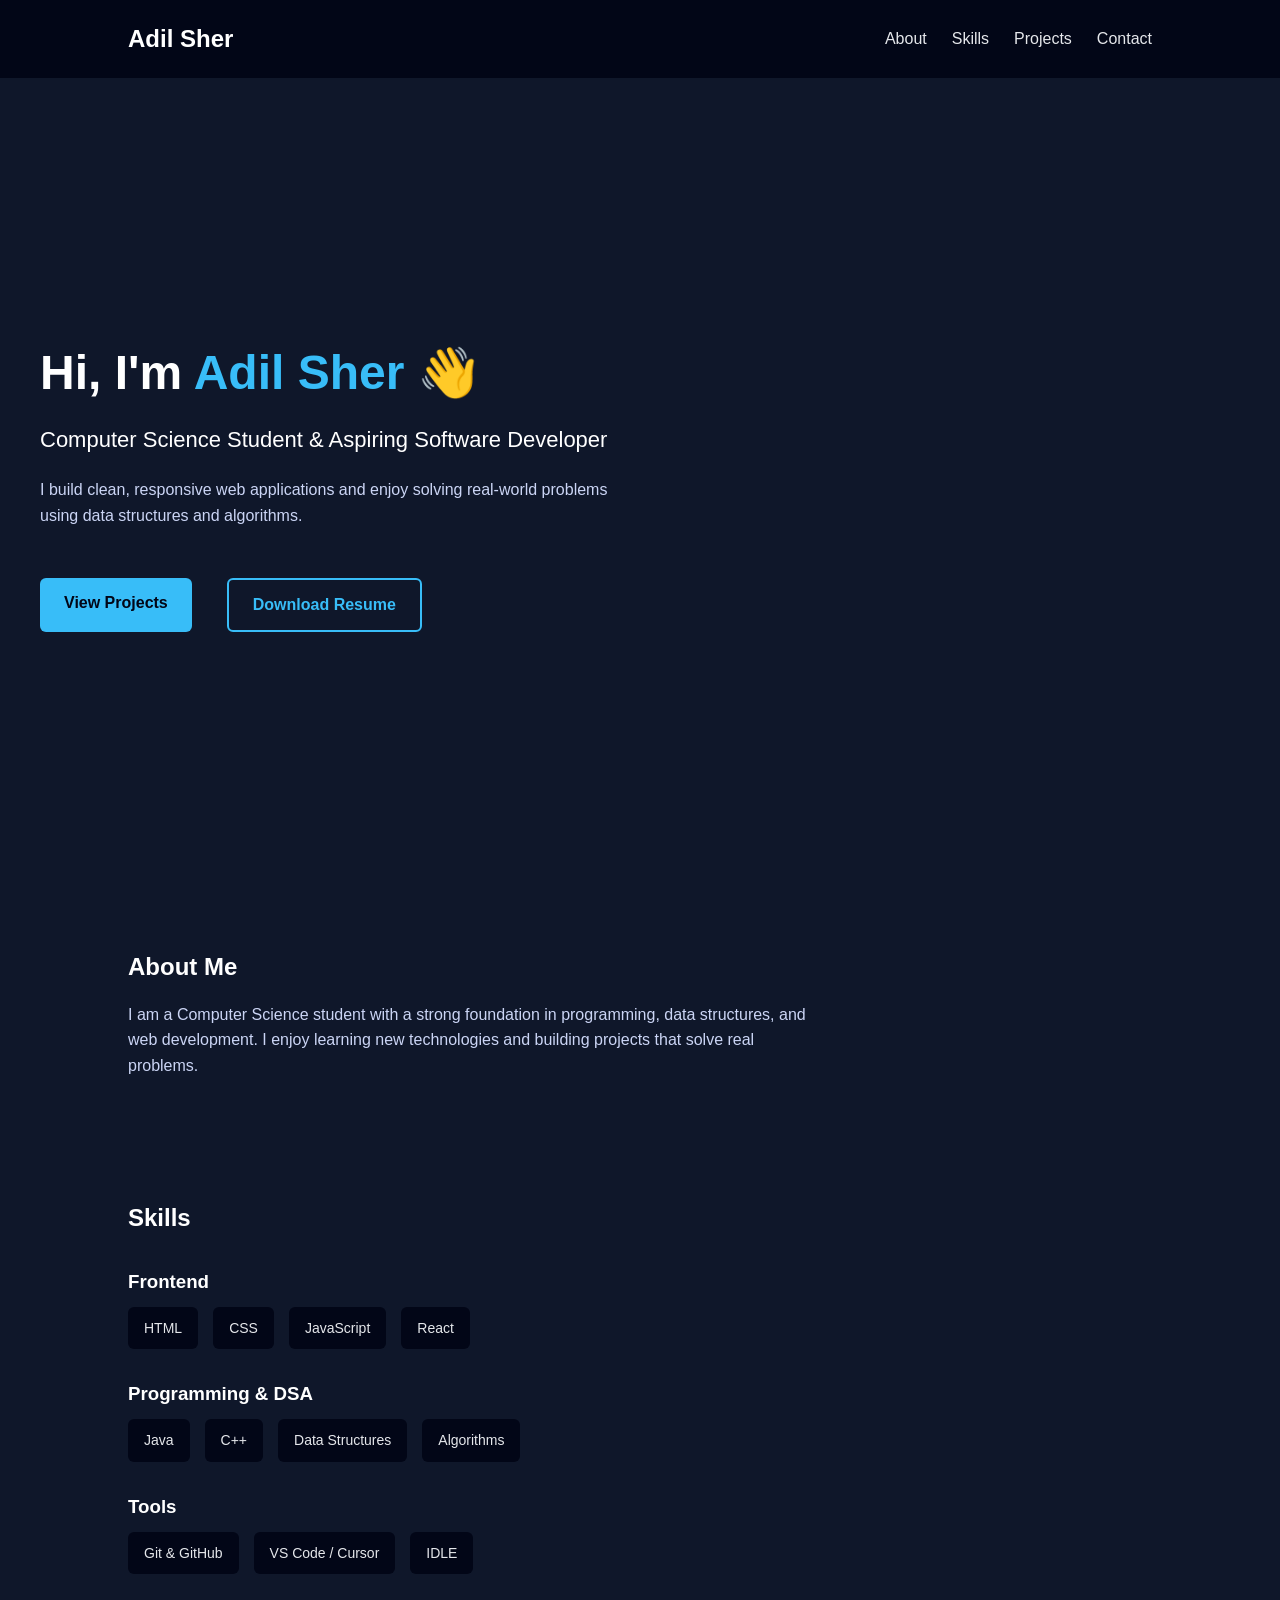
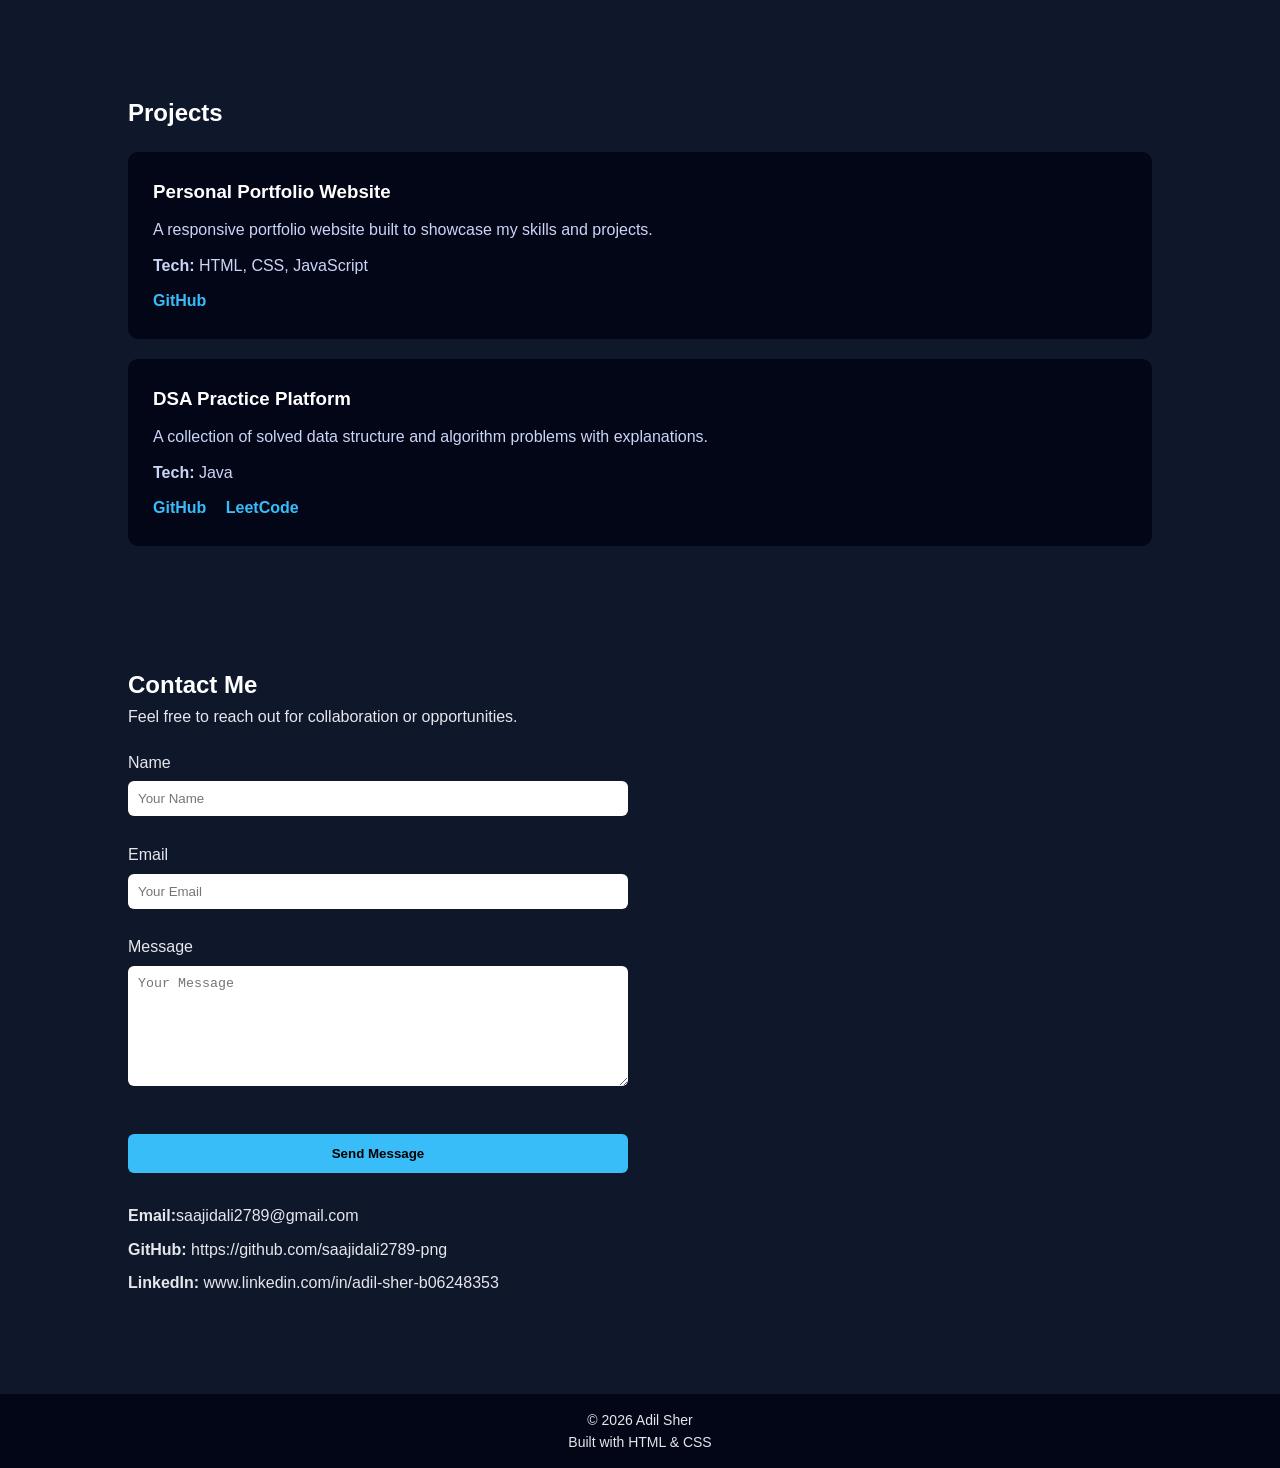
==== index.html @ 7ff1fd3f "PORTFOLIO" ====
<!DOCTYPE html>
<html lang="en">
<head>
    <meta charset="UTF-8">
    <meta name="viewport" content="width=device-width, initial-scale=1.0">
    <title>Adil Sher | Portfolio</title>
    <link rel="stylesheet" href="style.css">
</head>
<body>
    <header>
        <nav>
            <h2>Adil Sher</h2>
            <ul>
                <li><a href="#about">About</a></li>
                <li><a href="#skills">Skills</a></li>
                <li><a href="#projects">Projects</a></li>
                <li><a href="#contact">Contact</a></li>
            </ul>
        </nav>
    </header>

    <section id="hero">
        <h1>Hi, I'm <span>Adil Sher</span> 👋</h1>
        <h3>Computer Science Student & Aspiring Software Developer</h3>
        <p>
            I build clean, responsive web applications and enjoy solving
            real-world problems using data structures and algorithms.
        </p>

        <div class="hero-buttons">
    <a href="#projects">View Projects</a>
    <a href="adilresume.pdf" download>Download Resume</a>
</div>
    </section>

    <section id="about">
        <h2>About Me</h2>
        <p>
            I am a Computer Science student with a strong foundation in
            programming, data structures, and web development.
            I enjoy learning new technologies and building projects
            that solve real problems.
        </p>
    </section>

    <section id="skills">
        <h2>Skills</h2>

        <h3>Frontend</h3>
        <ul>
            <li>HTML</li>
            <li>CSS</li>
            <li>JavaScript</li>
            <li>React</li>
        </ul>

        <h3>Programming & DSA</h3>
        <ul>
            <li>Java</li>
            <li>C++</li>
            <li>Data Structures</li>
            <li>Algorithms</li>
        </ul>

        <h3>Tools</h3>
        <ul>
            <li>Git & GitHub</li>
            <li>VS Code / Cursor</li>
            <li>IDLE</li>
        </ul>
    </section>


    <section id="projects">
        <h2>Projects</h2>

        <div class="project-card">
            <h3>Personal Portfolio Website</h3>
            <p>
                A responsive portfolio website built to showcase my skills
                and projects.
            </p>
            <p><strong>Tech:</strong> HTML, CSS, JavaScript</p>
            <a href="https://github.com/saajidali2789-png">GitHub</a>
        </div>

        <div class="project-card">
            <h3>DSA Practice Platform</h3>
            <p>
                A collection of solved data structure and algorithm problems
                with explanations.
            </p>
            <p><strong>Tech:</strong> Java</p>
            <a href="https://github.com/saajidali2789-png">GitHub</a>
            <a href="https://leetcode.com/u/EtPJTrNvKa/">LeetCode</a>
        </div>
    </section>

    <section id="contact">
        <h2>Contact Me</h2>
        <p>Feel free to reach out for collaboration or opportunities.</p>

        <form>
            <label>Name</label><br>
            <input type="text" placeholder="Your Name"><br><br>

            <label>Email</label><br>
            <input type="email" placeholder="Your Email"><br><br>

            <label>Message</label><br>
            <textarea placeholder="Your Message"></textarea><br><br>

            <button type="submit">Send Message</button>
        </form>


        <div class="contact-info">
        <p><strong>Email:</strong>saajidali2789@gmail.com</p>
        <p><strong>GitHub:</strong> https://github.com/saajidali2789-png</p>
        <p><strong>LinkedIn:</strong> www.linkedin.com/in/adil-sher-b06248353</p>
    </div>

    </section>

    <footer>
        <p>© 2026 Adil Sher</p>
        <p>Built with HTML & CSS</p>
    </footer>



    
</body>
</html>
---- style.css ----
* {
    margin: 0;
    padding: 0;
    box-sizing: border-box;
}

body {
    font-family: Arial, Helvetica, sans-serif;
    line-height: 1.6;
    background-color: #0f172a;   
    color: #e5e7eb;              
}


section {
    padding: 60px 10%;
}


h1, h2, h3 {
    color: #ffffff;
}


a {
    text-decoration: none;
    color: #38bdf8;
}



header {
    background-color: #020617;
    position: sticky;
    top: 0;
    z-index: 1000;
}

nav {
    display: flex;
    justify-content: space-between;
    align-items: center;
    padding: 20px 10%;
}

nav h2 {
    font-size: 24px;
}

nav ul {
    display: flex;
    list-style: none;
    gap: 25px;
}

nav ul li a {
    color: #e5e7eb;
    font-weight: 500;
}

nav ul li a:hover {
    color: #38bdf8;
}


#hero {
    min-height: 90vh;
    display: flex;
    flex-direction: column;
    justify-content: center;
    padding:40px;
}

#hero h1 {
    font-size: 48px;
    margin-bottom: 10px;
}

#hero span {
    color: #38bdf8;
}

#hero h3 {
    font-size: 22px;
    margin-bottom: 20px;
    font-weight: 400;
}

#hero p {
    max-width: 600px;
    margin-bottom: 30px;
    color: #cbd5f5;
}


#hero a {
    display: inline-block;
    margin-right: 15px;
    padding: 12px 24px;
    border-radius: 6px;
    font-weight: 600;
}

#hero a:first-of-type {
    background-color: #38bdf8;
    color: #020617;
}

#hero a:last-of-type {
    border: 2px solid #38bdf8;
}

.hero-buttons {
    display: flex;
    gap: 20px;
    margin-top: 20px;
}



#about p {
    max-width: 700px;
    margin-top: 15px;
    color: #cbd5f5;
}



#skills h3 {
    margin-top: 30px;
    margin-bottom: 10px;
}

#skills ul {
    list-style: none;
    display: flex;
    flex-wrap: wrap;
    gap: 15px;
}

#skills li {
    background-color: #020617;
    padding: 10px 16px;
    border-radius: 6px;
    font-size: 14px;
}



.project-card {
    background-color: #020617;
    padding: 25px;
    border-radius: 10px;
    margin-top: 20px;
}

.project-card h3 {
    margin-bottom: 10px;
}

.project-card p {
    margin-bottom: 10px;
    color: #cbd5f5;
}

.project-card a {
    margin-right: 15px;
    font-weight: 600;
}


form {
    max-width: 500px;
    margin-top: 20px;
}

input, textarea {
    width: 100%;
    padding: 10px;
    margin-top: 6px;
    border-radius: 6px;
    border: none;
    outline: none;
}

textarea {
    height: 120px;
}

button {
    margin-top: 15px;
    padding: 12px;
    width: 100%;
    background-color: #38bdf8;
    border: none;
    border-radius: 6px;
    font-weight: bold;
    cursor: pointer;
}

button:hover {
    background-color: #0ea5e9;
}


.contact-info {
    margin-top: 30px;
}

.contact-info p {
    margin-bottom: 8px;
}

footer {
    background-color: #020617;
    text-align: center;
    padding: 15px;
    margin-top: 30px;
    font-size: 14px;
}
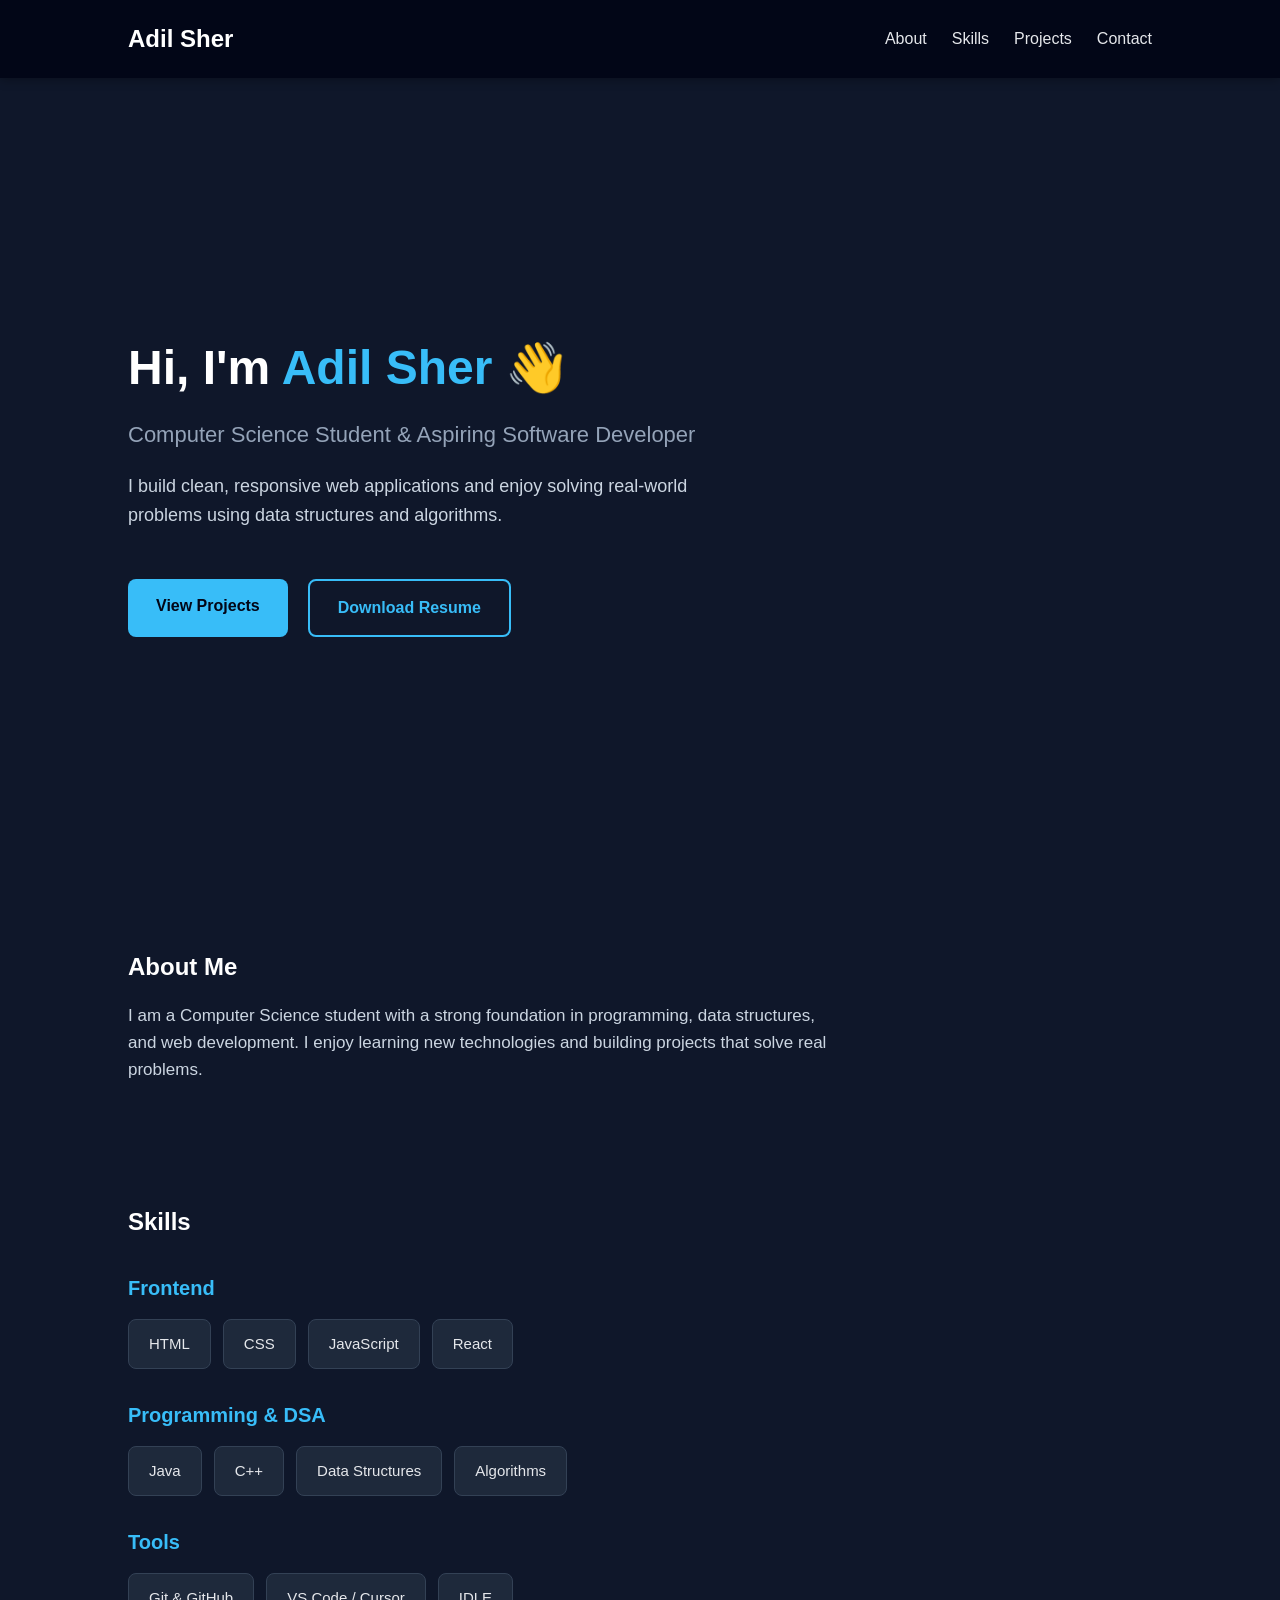
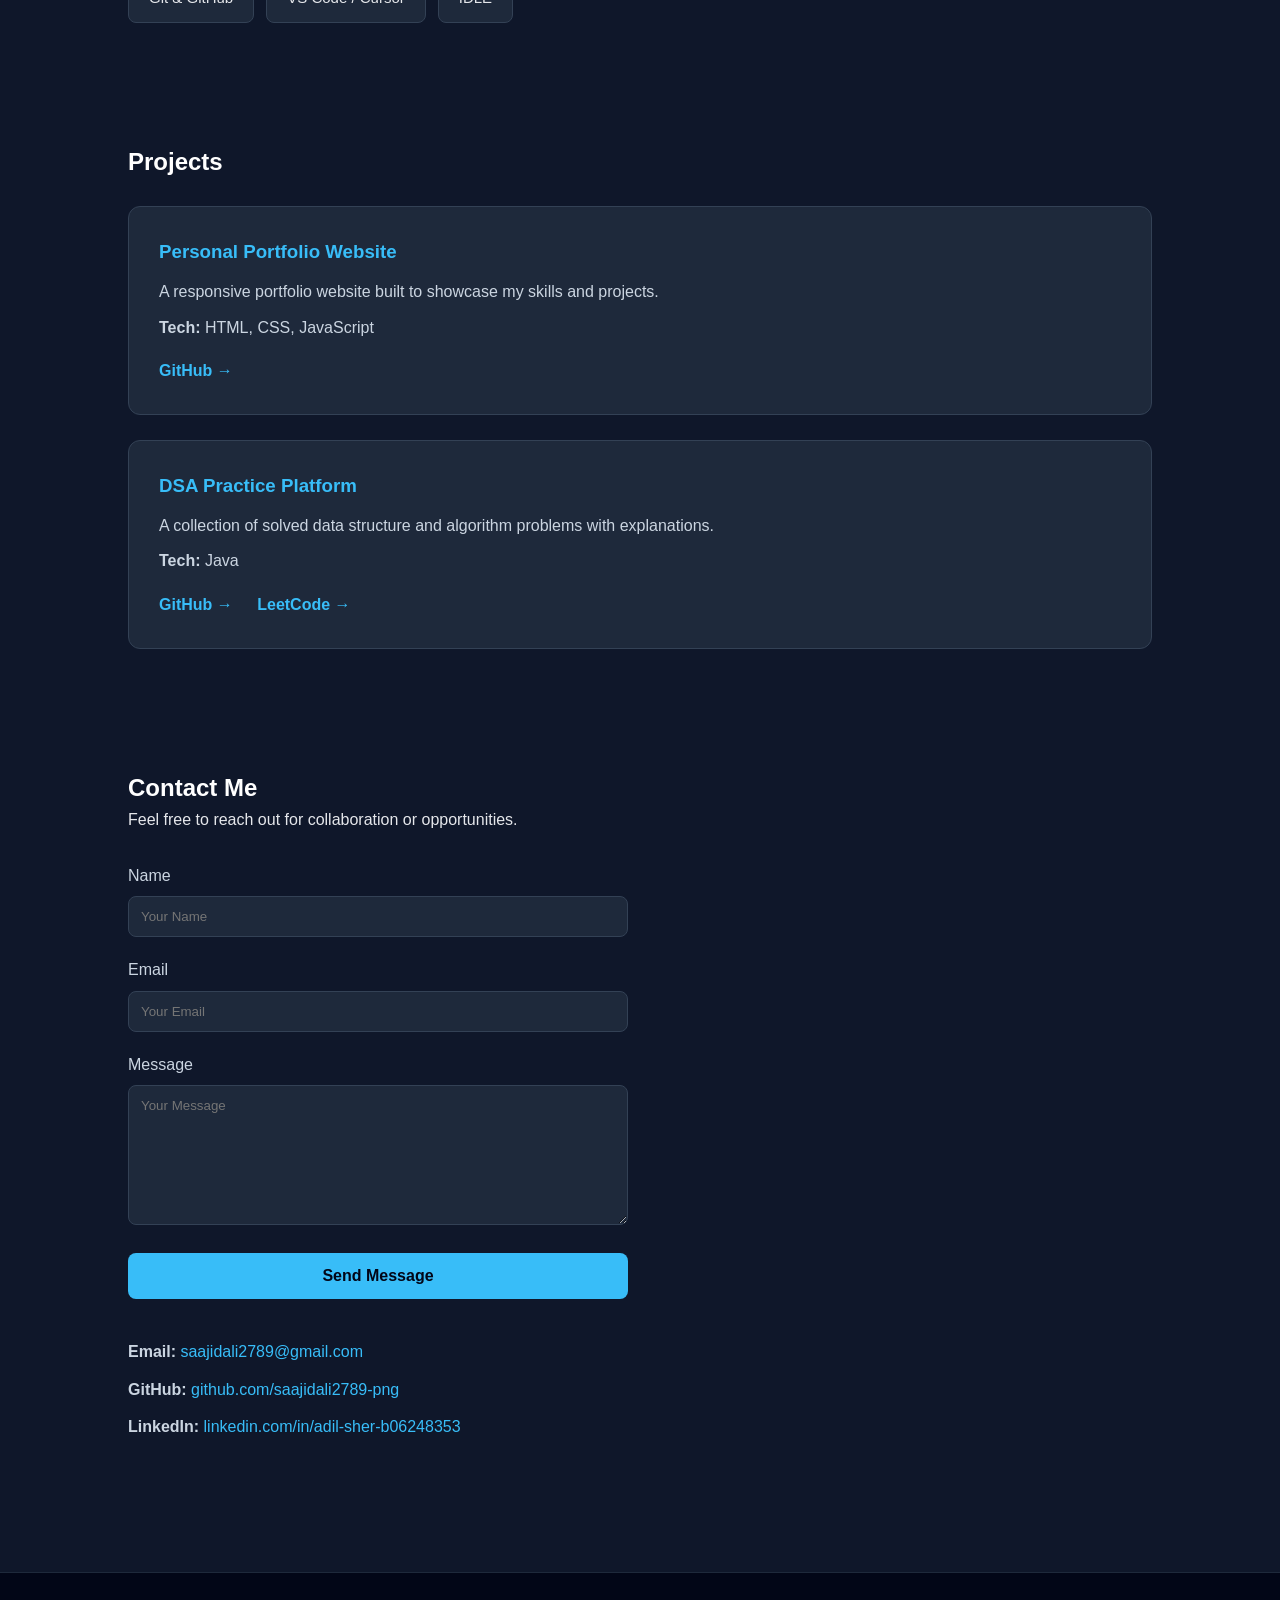
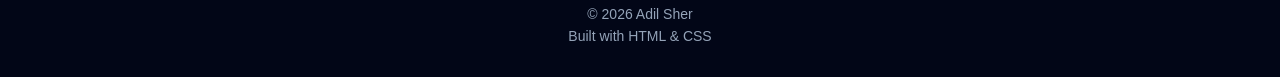
==== commit 2342fe8b: "Modified" ====
--- a/index.html
+++ b/index.html
@@ -28,9 +28,9 @@
         </p>
 
         <div class="hero-buttons">
-    <a href="#projects">View Projects</a>
-    <a href="adilresume.pdf" download>Download Resume</a>
-</div>
+            <a href="#projects">View Projects</a>
+            <a href="adilresume.pdf" download>Download Resume</a>
+        </div>
     </section>
 
     <section id="about">
@@ -70,7 +70,6 @@
         </ul>
     </section>
 
-
     <section id="projects">
         <h2>Projects</h2>
 
@@ -81,7 +80,7 @@
                 and projects.
             </p>
             <p><strong>Tech:</strong> HTML, CSS, JavaScript</p>
-            <a href="https://github.com/saajidali2789-png">GitHub</a>
+            <a href="https://github.com/saajidali2789-png" target="_blank" rel="noopener">GitHub →</a>
         </div>
 
         <div class="project-card">
@@ -91,8 +90,8 @@
                 with explanations.
             </p>
             <p><strong>Tech:</strong> Java</p>
-            <a href="https://github.com/saajidali2789-png">GitHub</a>
-            <a href="https://leetcode.com/u/EtPJTrNvKa/">LeetCode</a>
+            <a href="https://github.com/saajidali2789-png" target="_blank" rel="noopener">GitHub →</a>
+            <a href="https://leetcode.com/u/EtPJTrNvKa/" target="_blank" rel="noopener">LeetCode →</a>
         </div>
     </section>
 
@@ -100,33 +99,32 @@
         <h2>Contact Me</h2>
         <p>Feel free to reach out for collaboration or opportunities.</p>
 
-        <form>
-            <label>Name</label><br>
-            <input type="text" placeholder="Your Name"><br><br>
+        <form action="https://formspree.io/f/YOUR_FORM_ID" method="POST">
+            <label for="name">Name</label>
+            <input type="text" id="name" name="name" placeholder="Your Name" required>
 
-            <label>Email</label><br>
-            <input type="email" placeholder="Your Email"><br><br>
+            <label for="email">Email</label>
+            <input type="email" id="email" name="email" placeholder="Your Email" required>
 
-            <label>Message</label><br>
-            <textarea placeholder="Your Message"></textarea><br><br>
+            <label for="message">Message</label>
+            <textarea id="message" name="message" placeholder="Your Message" required></textarea>
 
             <button type="submit">Send Message</button>
         </form>
 
-
         <div class="contact-info">
-        <p><strong>Email:</strong>saajidali2789@gmail.com</p>
-        <p><strong>GitHub:</strong> https://github.com/saajidali2789-png</p>
-        <p><strong>LinkedIn:</strong> www.linkedin.com/in/adil-sher-b06248353</p>
-    </div>
-
+            <p><strong>Email:</strong> <a href="mailto:saajidali2789@gmail.com">saajidali2789@gmail.com</a></p>
+            <p><strong>GitHub:</strong> <a href="https://github.com/saajidali2789-png" target="_blank" rel="noopener">github.com/saajidali2789-png</a></p>
+            <p><strong>LinkedIn:</strong> <a href="https://www.linkedin.com/in/adil-sher-b06248353" target="_blank" rel="noopener">linkedin.com/in/adil-sher-b06248353</a></p>
+        </div>
     </section>
 
     <footer>
-        <p>© 2026 Adil Sher</p>
+        <p>&copy; 2026 Adil Sher</p>
         <p>Built with HTML & CSS</p>
     </footer>
-
+    
+    
 
 
     
--- a/style.css
+++ b/style.css
@@ -1,220 +1,356 @@
-* {
-    margin: 0;
-    padding: 0;
-    box-sizing: border-box;
-}
-
-body {
-    font-family: Arial, Helvetica, sans-serif;
-    line-height: 1.6;
-    background-color: #0f172a;   
-    color: #e5e7eb;              
-}
-
-
-section {
-    padding: 60px 10%;
-}
-
-
-h1, h2, h3 {
-    color: #ffffff;
-}
-
-
-a {
-    text-decoration: none;
-    color: #38bdf8;
-}
-
-
-
-header {
-    background-color: #020617;
-    position: sticky;
-    top: 0;
-    z-index: 1000;
-}
-
-nav {
-    display: flex;
-    justify-content: space-between;
-    align-items: center;
-    padding: 20px 10%;
-}
-
-nav h2 {
-    font-size: 24px;
-}
-
-nav ul {
-    display: flex;
-    list-style: none;
-    gap: 25px;
-}
-
-nav ul li a {
-    color: #e5e7eb;
-    font-weight: 500;
-}
-
-nav ul li a:hover {
-    color: #38bdf8;
-}
-
-
-#hero {
-    min-height: 90vh;
-    display: flex;
-    flex-direction: column;
-    justify-content: center;
-    padding:40px;
-}
-
-#hero h1 {
-    font-size: 48px;
-    margin-bottom: 10px;
-}
-
-#hero span {
-    color: #38bdf8;
-}
-
-#hero h3 {
-    font-size: 22px;
-    margin-bottom: 20px;
-    font-weight: 400;
-}
-
-#hero p {
-    max-width: 600px;
-    margin-bottom: 30px;
-    color: #cbd5f5;
-}
-
-
-#hero a {
-    display: inline-block;
-    margin-right: 15px;
-    padding: 12px 24px;
-    border-radius: 6px;
-    font-weight: 600;
-}
-
-#hero a:first-of-type {
-    background-color: #38bdf8;
-    color: #020617;
-}
-
-#hero a:last-of-type {
-    border: 2px solid #38bdf8;
-}
-
-.hero-buttons {
-    display: flex;
-    gap: 20px;
-    margin-top: 20px;
-}
-
-
-
-#about p {
-    max-width: 700px;
-    margin-top: 15px;
-    color: #cbd5f5;
-}
-
-
-
-#skills h3 {
-    margin-top: 30px;
-    margin-bottom: 10px;
-}
-
-#skills ul {
-    list-style: none;
-    display: flex;
-    flex-wrap: wrap;
-    gap: 15px;
-}
-
-#skills li {
-    background-color: #020617;
-    padding: 10px 16px;
-    border-radius: 6px;
-    font-size: 14px;
-}
-
-
-
-.project-card {
-    background-color: #020617;
-    padding: 25px;
-    border-radius: 10px;
-    margin-top: 20px;
-}
-
-.project-card h3 {
-    margin-bottom: 10px;
-}
-
-.project-card p {
-    margin-bottom: 10px;
-    color: #cbd5f5;
-}
-
-.project-card a {
-    margin-right: 15px;
-    font-weight: 600;
-}
-
-
-form {
-    max-width: 500px;
-    margin-top: 20px;
-}
-
-input, textarea {
-    width: 100%;
-    padding: 10px;
-    margin-top: 6px;
-    border-radius: 6px;
-    border: none;
-    outline: none;
-}
-
-textarea {
-    height: 120px;
-}
-
-button {
-    margin-top: 15px;
-    padding: 12px;
-    width: 100%;
-    background-color: #38bdf8;
-    border: none;
-    border-radius: 6px;
-    font-weight: bold;
-    cursor: pointer;
-}
-
-button:hover {
-    background-color: #0ea5e9;
-}
-
-
-.contact-info {
-    margin-top: 30px;
-}
-
-.contact-info p {
-    margin-bottom: 8px;
-}
-
-footer {
-    background-color: #020617;
-    text-align: center;
-    padding: 15px;
-    margin-top: 30px;
-    font-size: 14px;
-}+*{
+            margin: 0;
+            padding: 0;
+            box-sizing: border-box;
+        }
+
+        body {
+            font-family: 'Segoe UI', Tahoma, Geneva, Verdana, sans-serif;
+            line-height: 1.6;
+            background-color: #0f172a;   
+            color: #e5e7eb;              
+        }
+
+        section {
+            padding: 60px 10%;
+        }
+
+        h1, h2, h3 {
+            color: #ffffff;
+        }
+
+        a {
+            text-decoration: none;
+            color: #38bdf8;
+            transition: color 0.3s ease;
+        }
+
+        a:hover {
+            color: #0ea5e9;
+        }
+
+        /* Header & Navigation */
+        header {
+            background-color: #020617;
+            position: sticky;
+            top: 0;
+            z-index: 1000;
+            box-shadow: 0 2px 10px rgba(0, 0, 0, 0.3);
+        }
+
+        nav {
+            display: flex;
+            justify-content: space-between;
+            align-items: center;
+            padding: 20px 10%;
+        }
+
+        nav h2 {
+            font-size: 24px;
+        }
+
+        nav ul {
+            display: flex;
+            list-style: none;
+            gap: 25px;
+        }
+
+        nav ul li a {
+            color: #e5e7eb;
+            font-weight: 500;
+        }
+
+        nav ul li a:hover {
+            color: #38bdf8;
+        }
+
+        /* Hero Section */
+        #hero {
+            min-height: 90vh;
+            display: flex;
+            flex-direction: column;
+            justify-content: center;
+            padding: 40px 10%;
+        }
+
+        #hero h1 {
+            font-size: 48px;
+            margin-bottom: 10px;
+        }
+
+        #hero span {
+            color: #38bdf8;
+        }
+
+        #hero h3 {
+            font-size: 22px;
+            margin-bottom: 20px;
+            font-weight: 400;
+            color: #94a3b8;
+        }
+
+        #hero p {
+            max-width: 600px;
+            margin-bottom: 30px;
+            color: #cbd5e1;
+            font-size: 18px;
+        }
+
+        .hero-buttons {
+            display: flex;
+            gap: 20px;
+            margin-top: 20px;
+            flex-wrap: wrap;
+        }
+
+        .hero-buttons a {
+            display: inline-block;
+            padding: 14px 28px;
+            border-radius: 8px;
+            font-weight: 600;
+            transition: all 0.3s ease;
+        }
+
+        .hero-buttons a:first-of-type {
+            background-color: #38bdf8;
+            color: #020617;
+        }
+
+        .hero-buttons a:first-of-type:hover {
+            background-color: #0ea5e9;
+            transform: translateY(-2px);
+            box-shadow: 0 4px 12px rgba(56, 189, 248, 0.4);
+        }
+
+        .hero-buttons a:last-of-type {
+            border: 2px solid #38bdf8;
+            color: #38bdf8;
+        }
+
+        .hero-buttons a:last-of-type:hover {
+            background-color: #38bdf8;
+            color: #020617;
+        }
+
+        /* About Section */
+        #about p {
+            max-width: 700px;
+            margin-top: 15px;
+            color: #cbd5e1;
+            font-size: 17px;
+        }
+
+        /* Skills Section */
+        #skills h3 {
+            margin-top: 30px;
+            margin-bottom: 15px;
+            font-size: 20px;
+            color: #38bdf8;
+        }
+
+        #skills ul {
+            list-style: none;
+            display: flex;
+            flex-wrap: wrap;
+            gap: 12px;
+        }
+
+        #skills li {
+            background-color: #1e293b;
+            padding: 12px 20px;
+            border-radius: 8px;
+            font-size: 15px;
+            border: 1px solid #334155;
+            transition: all 0.3s ease;
+        }
+
+        #skills li:hover {
+            background-color: #334155;
+            transform: translateY(-2px);
+        }
+
+        /* Projects Section */
+        .project-card {
+            background-color: #1e293b;
+            padding: 30px;
+            border-radius: 12px;
+            margin-top: 25px;
+            border: 1px solid #334155;
+            transition: all 0.3s ease;
+        }
+
+        .project-card:hover {
+            transform: translateY(-4px);
+            box-shadow: 0 8px 24px rgba(0, 0, 0, 0.4);
+            border-color: #38bdf8;
+        }
+
+        .project-card h3 {
+            margin-bottom: 12px;
+            color: #38bdf8;
+        }
+
+        .project-card p {
+            margin-bottom: 10px;
+            color: #cbd5e1;
+        }
+
+        .project-card a {
+            margin-right: 20px;
+            font-weight: 600;
+            display: inline-block;
+            margin-top: 8px;
+        }
+
+        /* Contact Section */
+        form {
+            max-width: 500px;
+            margin-top: 30px;
+        }
+
+        label {
+            display: block;
+            margin-bottom: 8px;
+            font-weight: 500;
+            color: #cbd5e1;
+        }
+
+        input, textarea {
+            width: 100%;
+            padding: 12px;
+            margin-bottom: 20px;
+            border-radius: 8px;
+            border: 1px solid #334155;
+            outline: none;
+            background-color: #1e293b;
+            color: #e5e7eb;
+            font-family: inherit;
+            transition: border-color 0.3s ease;
+        }
+
+        input:focus, textarea:focus {
+            border-color: #38bdf8;
+        }
+
+        textarea {
+            height: 140px;
+            resize: vertical;
+        }
+
+        button {
+            padding: 14px;
+            width: 100%;
+            background-color: #38bdf8;
+            border: none;
+            border-radius: 8px;
+            font-weight: bold;
+            cursor: pointer;
+            color: #020617;
+            font-size: 16px;
+            transition: all 0.3s ease;
+        }
+
+        button:hover {
+            background-color: #0ea5e9;
+            transform: translateY(-2px);
+            box-shadow: 0 4px 12px rgba(56, 189, 248, 0.4);
+        }
+
+        .contact-info {
+            margin-top: 40px;
+        }
+
+        .contact-info p {
+            margin-bottom: 12px;
+            color: #cbd5e1;
+        }
+
+        .contact-info a {
+            word-break: break-all;
+        }
+
+        /* Footer */
+        footer {
+            background-color: #020617;
+            text-align: center;
+            padding: 30px;
+            margin-top: 60px;
+            font-size: 14px;
+            color: #94a3b8;
+            border-top: 1px solid #1e293b;
+        }
+
+        /* Mobile Responsiveness */
+        @media (max-width: 768px) {
+            section {
+                padding: 40px 6%;
+            }
+
+            nav {
+                padding: 15px 6%;
+            }
+
+            nav h2 {
+                font-size: 20px;
+            }
+
+            nav ul {
+                gap: 15px;
+            }
+
+            nav ul li a {
+                font-size: 14px;
+            }
+
+            #hero {
+                padding: 30px 6%;
+                min-height: 80vh;
+            }
+
+            #hero h1 {
+                font-size: 32px;
+            }
+
+            #hero h3 {
+                font-size: 18px;
+            }
+
+            #hero p {
+                font-size: 16px;
+            }
+
+            .hero-buttons {
+                flex-direction: column;
+            }
+
+            .hero-buttons a {
+                text-align: center;
+            }
+
+            #skills ul {
+                gap: 8px;
+            }
+
+            #skills li {
+                font-size: 14px;
+                padding: 10px 16px;
+            }
+        }
+
+        @media (max-width: 480px) {
+            nav ul {
+                gap: 10px;
+            }
+
+            nav ul li a {
+                font-size: 13px;
+            }
+
+            #hero h1 {
+                font-size: 28px;
+            }
+
+            #hero h3 {
+                font-size: 16px;
+            }
+        }
